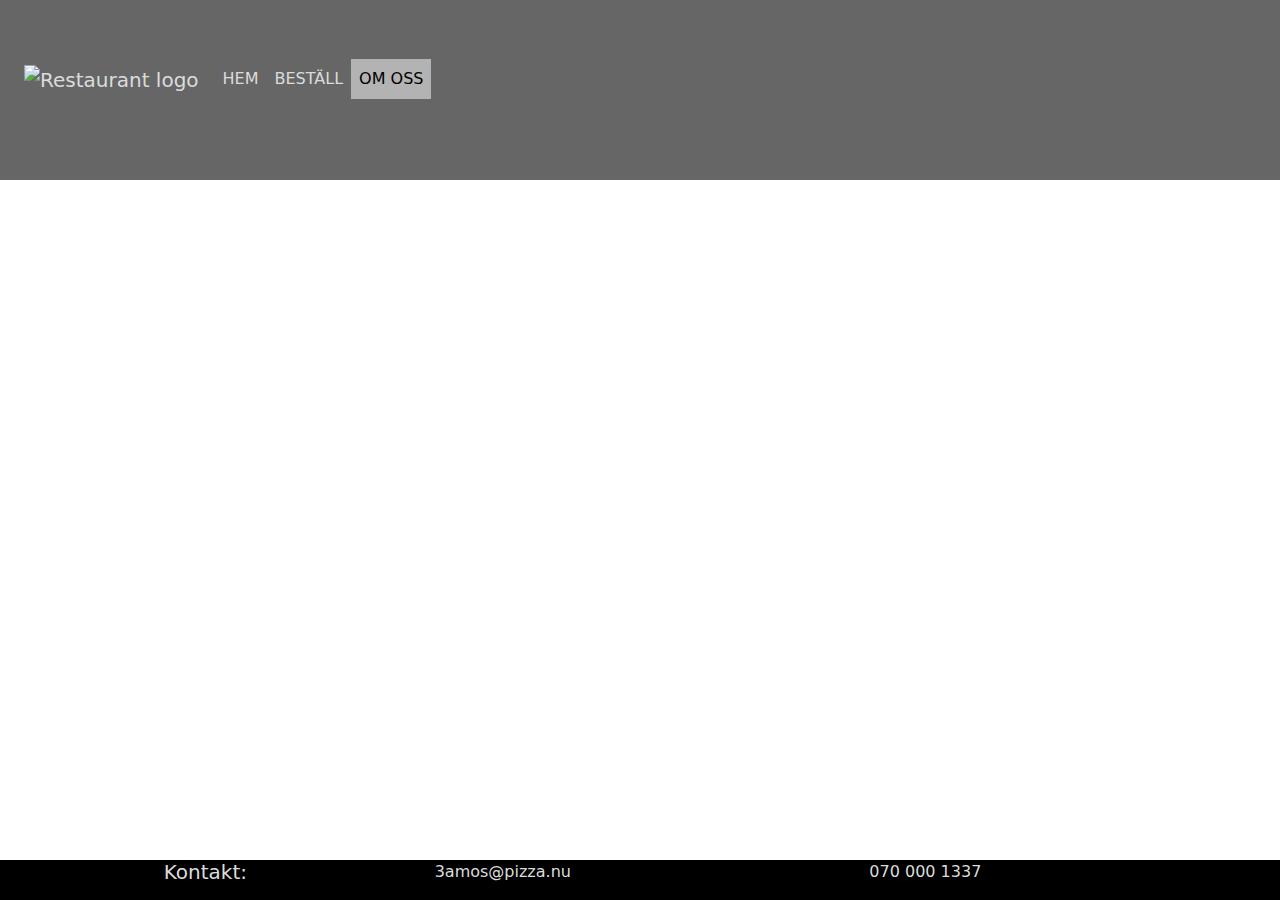
==== about.html @ 426e644a "." ====
<!DOCTYPE html>
<html lang="se">
  <head>
    <meta charset="UTF-8" />
    <meta name="viewport" content="width=device-width, initial-scale=1.0" />
    <title>3amos pizza</title>
    <link
      href="https://cdn.jsdelivr.net/npm/bootstrap@5.3.2/dist/css/bootstrap.min.css"
      rel="stylesheet"
    />
    <link rel="stylesheet" href="./styles/general.css"/>

    <link rel="stylesheet" href="./styles/home-page-style">
  </head>
  <body>

    <div class="container-fluid">
      <!--HEADER-->
    <header class="row nav-custom">
      <div class="col">
        <nav class="navbar navbar-expand-sm">
          <div class="container-fluid ">
            <button
              class="navbar-toggler"
              type="button"
              data-bs-toggle="collapse"
              data-bs-target="#navbarTogglerDemo03"
              aria-controls="navbarTogglerDemo03"
              aria-expanded="false"
              aria-label="Toggle navigation">
              <span class="navbar-toggler-icon"></span>
            </button>
            <a class="navbar-brand" href="./index.html"><img src="./media/logo-white-transparent.png" class="brand-img" width="120vh" alt="Restaurant logo"></a>
            <div class="collapse navbar-collapse" id="navbarTogglerDemo03">
              <ul class="navbar-nav me-auto mb-2 mb-lg-0">
                <li class="nav-item">
                  <a class="nav-link" aria-current="page" href="./index.html"
                    >HEM</a>
                </li>
                <li class="nav-item">
                  <a class="nav-link" href="./order.html">BESTÄLL</a>
                </li>
                <li class="nav-item">
                  <a class="nav-link active" href="./about.html">OM OSS</a>
                </li>
              </ul>
              </form>
            </div>
          </div>
        </nav>
      </div>
    </header>

    <!--Main content-->
    <section class="row">
      
    </section>

    <!-- footer -->
    <footer class="row fixed-bottom footer-custom">
        <div class="col">
            <h5 id="contact-footer-text">Kontakt: </h5>
        </div>
        <div class="col">
            <p>3amos@pizza.nu</p>
        </div>
        <div class="col">
            <p>070 000 1337</p>
        </div>
    </footer>
    </div>

    <script src="https://cdn.jsdelivr.net/npm/bootstrap@5.3.2/dist/js/bootstrap.bundle.min.js"></script>
  </body>
</html>
---- styles/general.css ----
body{
    background-image: url("../media/background-img.png");
    background-size: cover;
    
}

.navbar{
        
        padding-bottom: 30px;
        min-height: 20vh;
}

.nav-custom{
    background-color: rgba(0, 0, 0, .6);
}


.nav-link, .navbar-brand{
    color: gainsboro;
}

.nav-link:hover, .active {
    color: gainsboro;
    background-color: rgba(230,230,230, 0.6);
}

.navbar-brand:hover{
    color: gainsboro;
}

.navbar-toggler-icon {
  background-image: url("data:image/svg+xml,%3csvg xmlns='http://www.w3.org/2000/svg' viewBox='0 0 30 30'%3e%3cpath stroke='rgba%28, 280, 280, 280.55%29' stroke-linecap='round' stroke-miterlimit='10' stroke-width='2' d='M4 7h22M4 15h22M4 23h22'/%3e%3c/svg%3e");
}

.navbar-toggler {
    border: 2px rgba(0, 0, 0, 0);
}

.footer-custom{
    background-color: black;
    color: gainsboro;
}

#contact-footer-text{
    text-align: center;
}

.band-img{
    width: 50px;
}
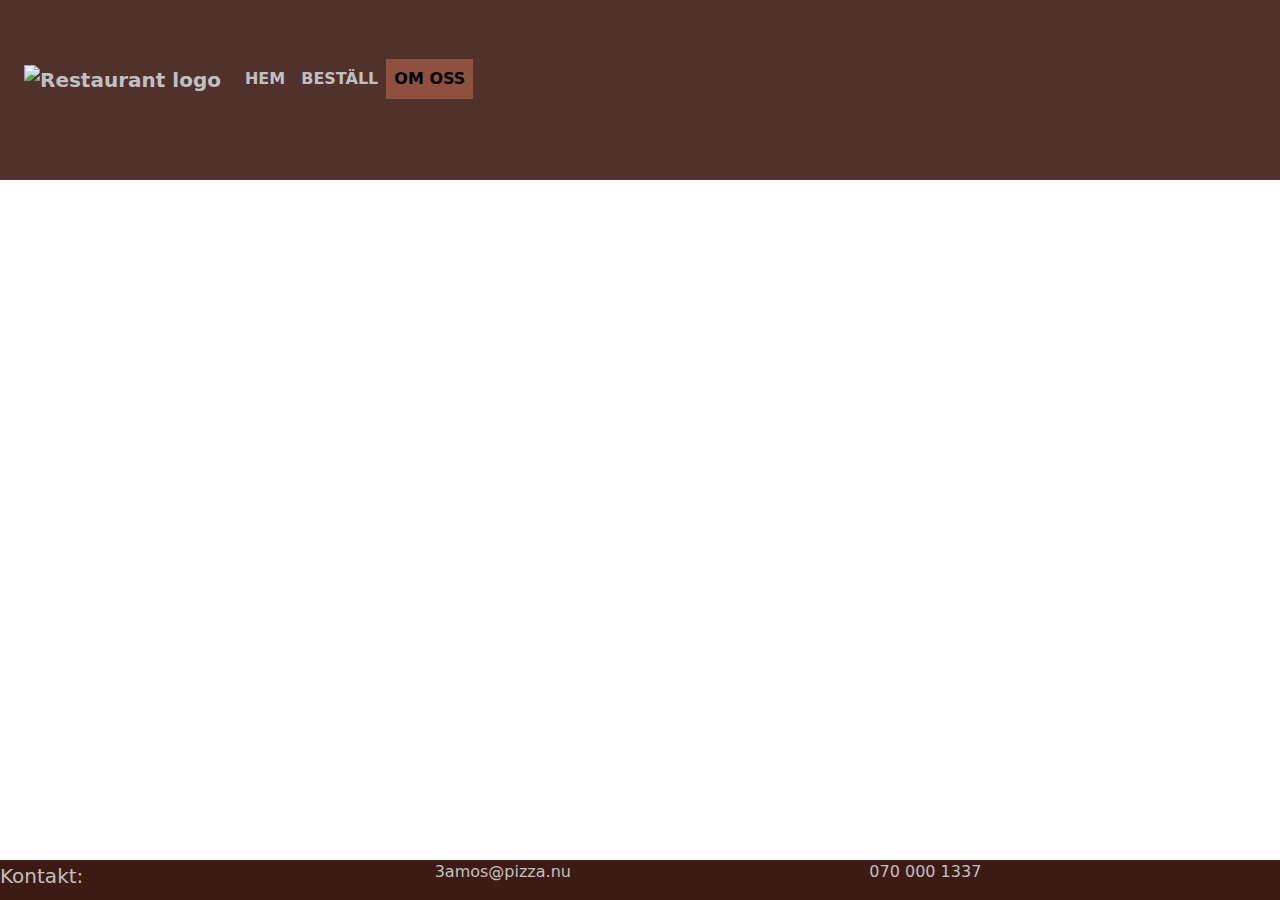
==== commit 94886466: "." ====
--- a/about.html
+++ b/about.html
@@ -10,7 +10,6 @@
     />
     <link rel="stylesheet" href="./styles/general.css"/>
 
-    <link rel="stylesheet" href="./styles/home-page-style">
   </head>
   <body>
 
@@ -53,7 +52,11 @@
 
     <!--Main content-->
     <section class="row">
-      
+
+       <div class="col">
+        <div class="mapouter"><div class="gmap_canvas"><iframe width="300" height="300" id="gmap_canvas" src="https://maps.google.com/maps?q=Ebbe%20Lieberathsgatan%2018C,%20412%2065%20G%C3%B6teborg&t=&z=13&ie=UTF8&iwloc=&output=embed" frameborder="0" scrolling="no" marginheight="0" marginwidth="0"></iframe><a href="https://123movies-to.org"></a><br><style>.mapouter{position:relative;text-align:right;height:300px;width:300px;}</style><a href="https://www.embedgooglemap.net">embed google map</a><style>.gmap_canvas {overflow:hidden;background:none!important;height:300px;width:300px;}</style></div></div>
+       </div>
+
     </section>
 
     <!-- footer -->
--- a/styles/general.css
+++ b/styles/general.css
@@ -13,21 +13,23 @@
 }
 
 .nav-custom{
-    background-color: rgba(0, 0, 0, .6);
+    background-color: rgba(61, 27, 20, .9);
 }
 
 
 .nav-link, .navbar-brand{
-    color: gainsboro;
+    color: silver;
+    font-weight: bold;
 }
 
 .nav-link:hover, .active {
-    color: gainsboro;
-    background-color: rgba(230,230,230, 0.6);
+    color: white;
+    font-weight: 900;
+    background-color: rgba(185, 104, 75, 0.6);
 }
 
 .navbar-brand:hover{
-    color: gainsboro;
+    color: silver;
 }
 
 .navbar-toggler-icon {
@@ -35,16 +37,18 @@
 }
 
 .navbar-toggler {
-    border: 2px rgba(0, 0, 0, 0);
+    border: 2px rgb(81, 43, 25);
 }
 
 .footer-custom{
-    background-color: black;
-    color: gainsboro;
+    background-color: rgba(61, 27, 20);
+    color: silver;
+    align-items: center;
 }
 
-#contact-footer-text{
+.contact-footer-text{
     text-align: center;
+    
 }
 
 .band-img{
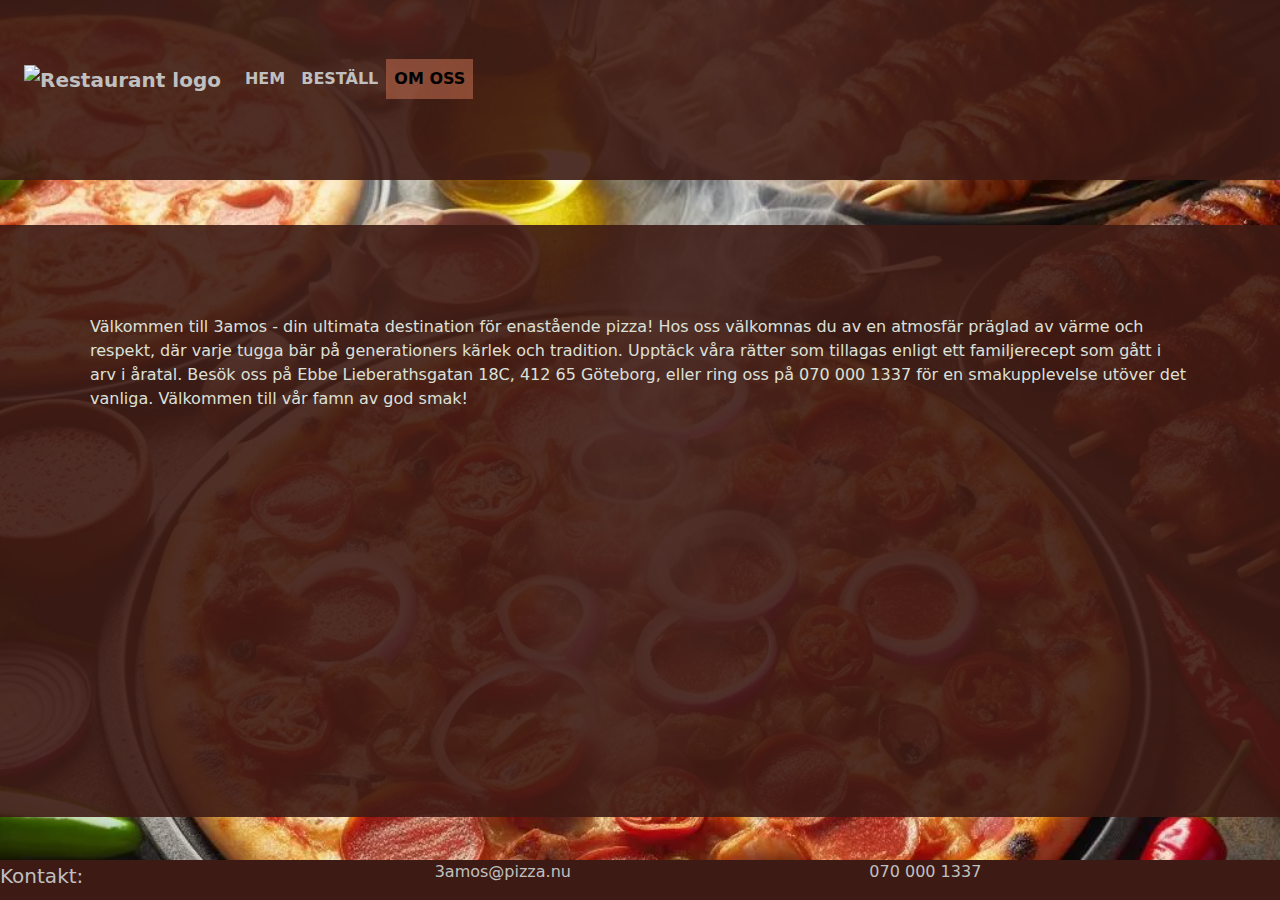
==== commit 2da0f4b8: "." ====
--- a/about.html
+++ b/about.html
@@ -53,8 +53,9 @@
     <!--Main content-->
     <section class="row">
 
-       <div class="col">
-        <div class="mapouter"><div class="gmap_canvas"><iframe width="300" height="300" id="gmap_canvas" src="https://maps.google.com/maps?q=Ebbe%20Lieberathsgatan%2018C,%20412%2065%20G%C3%B6teborg&t=&z=13&ie=UTF8&iwloc=&output=embed" frameborder="0" scrolling="no" marginheight="0" marginwidth="0"></iframe><a href="https://123movies-to.org"></a><br><style>.mapouter{position:relative;text-align:right;height:300px;width:300px;}</style><a href="https://www.embedgooglemap.net">embed google map</a><style>.gmap_canvas {overflow:hidden;background:none!important;height:300px;width:300px;}</style></div></div>
+       <div class="col content">
+        <p>Välkommen till 3amos - din ultimata destination för enastående pizza! Hos oss välkomnas du av en atmosfär präglad av värme och respekt, där varje tugga bär på generationers kärlek och tradition. Upptäck våra rätter som tillagas enligt ett familjerecept som gått i arv i åratal. Besök oss på Ebbe Lieberathsgatan 18C, 412 65 Göteborg, eller ring oss på 070 000 1337 för en smakupplevelse utöver det vanliga. Välkommen till vår famn av god smak!</p>
+        <div class="mapouter"><div class="gmap_canvas"><iframe width="300" height="300" id="gmap_canvas" src="https://maps.google.com/maps?q=Ebbe%20Lieberathsgatan%2018C,%20412%2065%20G%C3%B6teborg&t=&z=13&ie=UTF8&iwloc=&output=embed" frameborder="0" scrolling="no" marginheight="0" marginwidth="0"></iframe><br><style>.mapouter{position:relative;text-align:right;height:300px;width:300px;}</style><a href="https://www.embedgooglemap.net">embed google map</a><style>.gmap_canvas {overflow:hidden;background:none!important;height:300px;width:300px;}</style></div></div>
        </div>
 
     </section>
--- a/styles/general.css
+++ b/styles/general.css
@@ -1,7 +1,7 @@
 
 
 body{
-    background-image: url("../media/background-img.png");
+    background-image: url("../media/pizza-close-up-side.webp");
     background-size: cover;
     
 }
@@ -37,7 +37,7 @@
 }
 
 .navbar-toggler {
-    border: 2px rgb(81, 43, 25);
+    border: 2px rgb(61, 27, 20);
 }
 
 .footer-custom{
@@ -53,4 +53,12 @@
 
 .band-img{
     width: 50px;
+}
+
+.content {
+    background-color: rgba(61, 27, 20, .9);
+    margin-top: 5vh;
+    padding: 10vh;
+    color: rgba(220, 224, 217);
+    
 }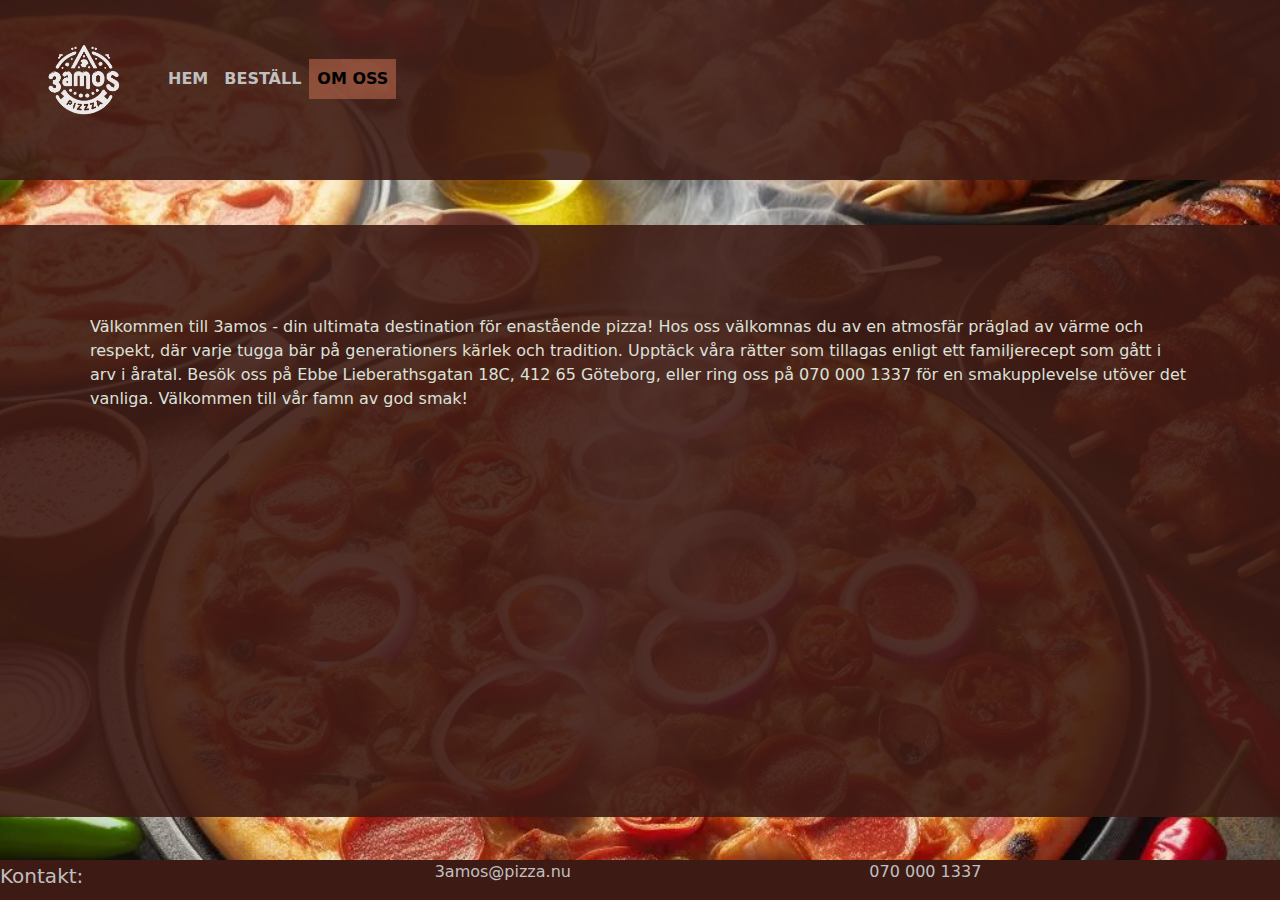
==== commit 75c4cf8c: "." ====
--- a/about.html
+++ b/about.html
@@ -29,7 +29,7 @@
               aria-label="Toggle navigation">
               <span class="navbar-toggler-icon"></span>
             </button>
-            <a class="navbar-brand" href="./index.html"><img src="./media/logo-white-transparent.png" class="brand-img" width="120vh" alt="Restaurant logo"></a>
+            <a class="navbar-brand" href="./index.html"><img src="./media/logo-white-transparent.webp" class="brand-img" width="120vh" alt="Restaurant logo"></a>
             <div class="collapse navbar-collapse" id="navbarTogglerDemo03">
               <ul class="navbar-nav me-auto mb-2 mb-lg-0">
                 <li class="nav-item">
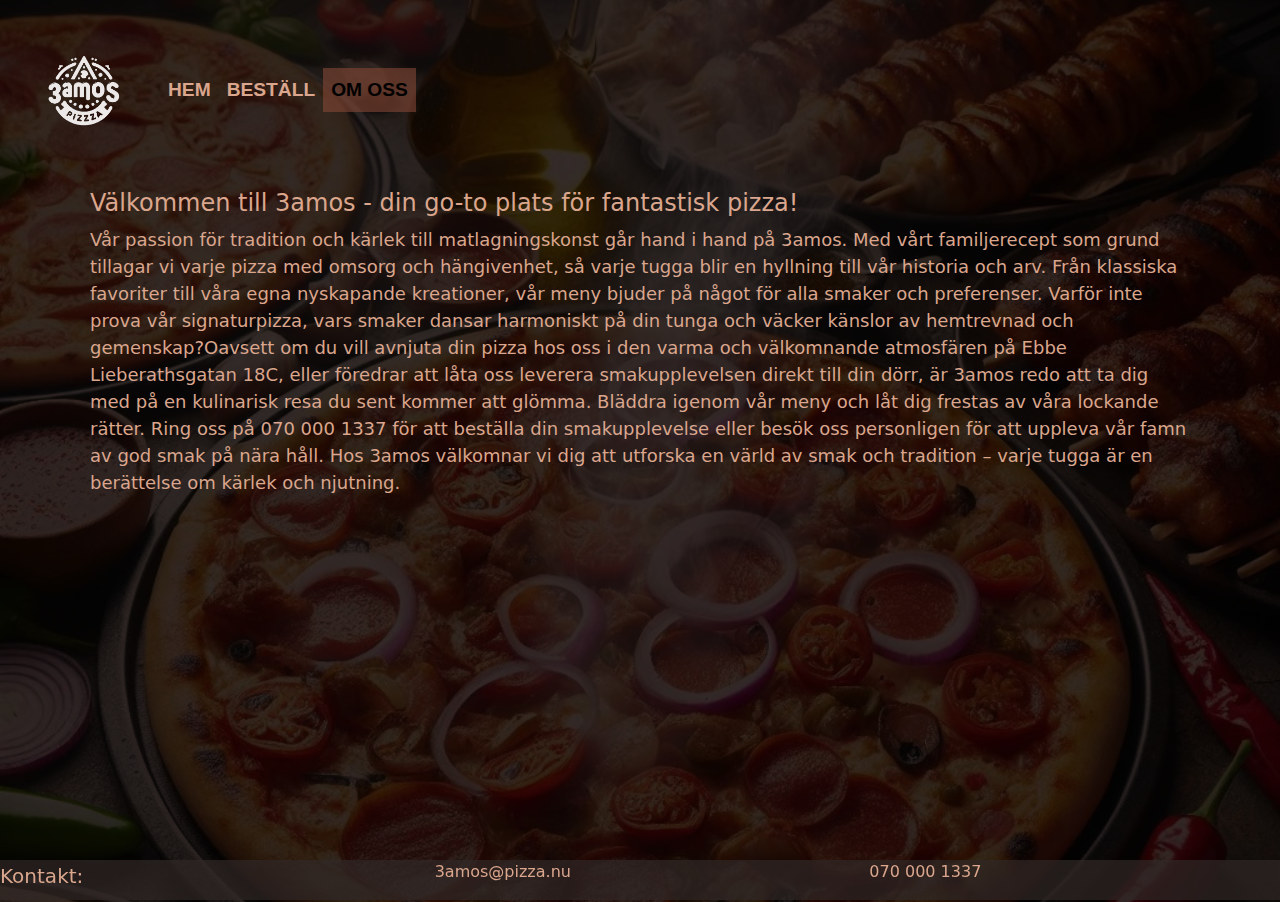
==== commit 48db8bb1: "." ====
--- a/about.html
+++ b/about.html
@@ -9,6 +9,7 @@
       rel="stylesheet"
     />
     <link rel="stylesheet" href="./styles/general.css"/>
+    <link rel="stylesheet" href="./styles/about-page-styles.css">
 
   </head>
   <body>
@@ -54,8 +55,18 @@
     <section class="row">
 
        <div class="col content">
-        <p>Välkommen till 3amos - din ultimata destination för enastående pizza! Hos oss välkomnas du av en atmosfär präglad av värme och respekt, där varje tugga bär på generationers kärlek och tradition. Upptäck våra rätter som tillagas enligt ett familjerecept som gått i arv i åratal. Besök oss på Ebbe Lieberathsgatan 18C, 412 65 Göteborg, eller ring oss på 070 000 1337 för en smakupplevelse utöver det vanliga. Välkommen till vår famn av god smak!</p>
-        <div class="mapouter"><div class="gmap_canvas"><iframe width="300" height="300" id="gmap_canvas" src="https://maps.google.com/maps?q=Ebbe%20Lieberathsgatan%2018C,%20412%2065%20G%C3%B6teborg&t=&z=13&ie=UTF8&iwloc=&output=embed" frameborder="0" scrolling="no" marginheight="0" marginwidth="0"></iframe><br><style>.mapouter{position:relative;text-align:right;height:300px;width:300px;}</style><a href="https://www.embedgooglemap.net">embed google map</a><style>.gmap_canvas {overflow:hidden;background:none!important;height:300px;width:300px;}</style></div></div>
+        <h4>Välkommen till 3amos - din go-to plats för fantastisk pizza!</h4>
+        <p>Vår passion för tradition och kärlek till matlagningskonst går hand i hand på 3amos. 
+          Med vårt familjerecept som grund tillagar vi varje pizza med omsorg och hängivenhet, så varje tugga blir en hyllning till vår historia och arv. 
+          Från klassiska favoriter till våra egna nyskapande kreationer, vår meny bjuder på något för alla smaker och preferenser.
+          Varför inte prova vår signaturpizza, vars smaker dansar harmoniskt på din tunga och väcker känslor av hemtrevnad och gemenskap?Oavsett om du vill avnjuta din pizza hos oss i den varma och välkomnande atmosfären på Ebbe Lieberathsgatan 18C, eller föredrar att låta oss leverera smakupplevelsen direkt till din dörr, är 3amos redo att ta dig med på en kulinarisk resa du sent kommer att glömma.
+          Bläddra igenom vår meny och låt dig frestas av våra lockande rätter. 
+          Ring oss på 070 000 1337 för att beställa din smakupplevelse eller besök oss personligen för att uppleva vår famn av god smak på nära håll. 
+          Hos 3amos välkomnar vi dig att utforska en värld av smak och tradition – varje tugga är en berättelse om kärlek och njutning.</p>
+        
+          <div class="map-container">
+            <div class="mapouter"><div class="gmap_canvas"><iframe width="300" height="300" id="gmap_canvas" src="https://maps.google.com/maps?q=Ebbe%20Lieberathsgatan%2018C,%20412%2065%20G%C3%B6teborg&t=&z=13&ie=UTF8&iwloc=&output=embed" frameborder="0" scrolling="no" marginheight="0" marginwidth="0"></iframe><br><style>.mapouter{position:relative;text-align:right;height:300px;width:300px;}</style><a href="https://www.embedgooglemap.net">embed google map</a><style>.gmap_canvas {overflow:hidden;background:none!important;height:300px;width:300px;}</style></div></div>
+          </div>
        </div>
 
     </section>
--- a/styles/general.css
+++ b/styles/general.css
@@ -1,39 +1,46 @@
+body{
+    background-color: rgba(49, 40, 39, .99);
+    background-image: url("../media/pizza-close-up-side.webp");
+    background-blend-mode: multiply;
+    background-size: 100%;
+}
 
-
-body{
-    background-image: url("../media/pizza-close-up-side.webp");
-    background-size: cover;
-    
+img{
+    aspect-ratio: auto 1 / 1;
 }
 
 .navbar{
-        
-        padding-bottom: 30px;
         min-height: 20vh;
 }
 
-.nav-custom{
-    background-color: rgba(61, 27, 20, .9);
+.navbar, .btn{
+    font-family: 'Trebuchet MS', 'Lucida Sans Unicode', 'Lucida Grande', 'Lucida Sans', Arial, sans-serif;
+    font-size: larger;
+    font-weight: bolder;
 }
 
-
 .nav-link, .navbar-brand{
-    color: silver;
+    color: rgb(218, 166, 141);
     font-weight: bold;
 }
 
 .nav-link:hover, .active {
     color: white;
     font-weight: 900;
-    background-color: rgba(185, 104, 75, 0.6);
+    background-color: rgba(132, 72, 54, 0.6);
 }
 
 .navbar-brand:hover{
     color: silver;
 }
 
+.content {
+    font-weight: 200;
+    font-size: large;
+}
+
 .navbar-toggler-icon {
-  background-image: url("data:image/svg+xml,%3csvg xmlns='http://www.w3.org/2000/svg' viewBox='0 0 30 30'%3e%3cpath stroke='rgba%28, 280, 280, 280.55%29' stroke-linecap='round' stroke-miterlimit='10' stroke-width='2' d='M4 7h22M4 15h22M4 23h22'/%3e%3c/svg%3e");
+  background-image: url("data:image/svg+xml,%3csvg xmlns='http://www.w3.org/2000/svg' viewBox='0 0 30 30'%3e%3cpath stroke='rgba%28, 218, 166, 144.55%29' stroke-linecap='round' stroke-miterlimit='10' stroke-width='2' d='M4 7h22M4 15h22M4 23h22'/%3e%3c/svg%3e");
 }
 
 .navbar-toggler {
@@ -41,8 +48,8 @@
 }
 
 .footer-custom{
-    background-color: rgba(61, 27, 20);
-    color: silver;
+    background-color: rgba(49, 40, 39, .7);
+    color: rgba(218, 166, 141);
     align-items: center;
 }
 
@@ -51,14 +58,11 @@
     
 }
 
-.band-img{
-    width: 50px;
-}
+
 
 .content {
-    background-color: rgba(61, 27, 20, .9);
-    margin-top: 5vh;
     padding: 10vh;
-    color: rgba(220, 224, 217);
+    padding-top: 1vh;
+    color: rgba(218, 166, 141);
     
 }--- a/styles/about-page-styles.css
+++ b/styles/about-page-styles.css
@@ -0,0 +1,5 @@
+.map-container{
+    display: flex;
+    justify-content: center;
+    width: auto;
+}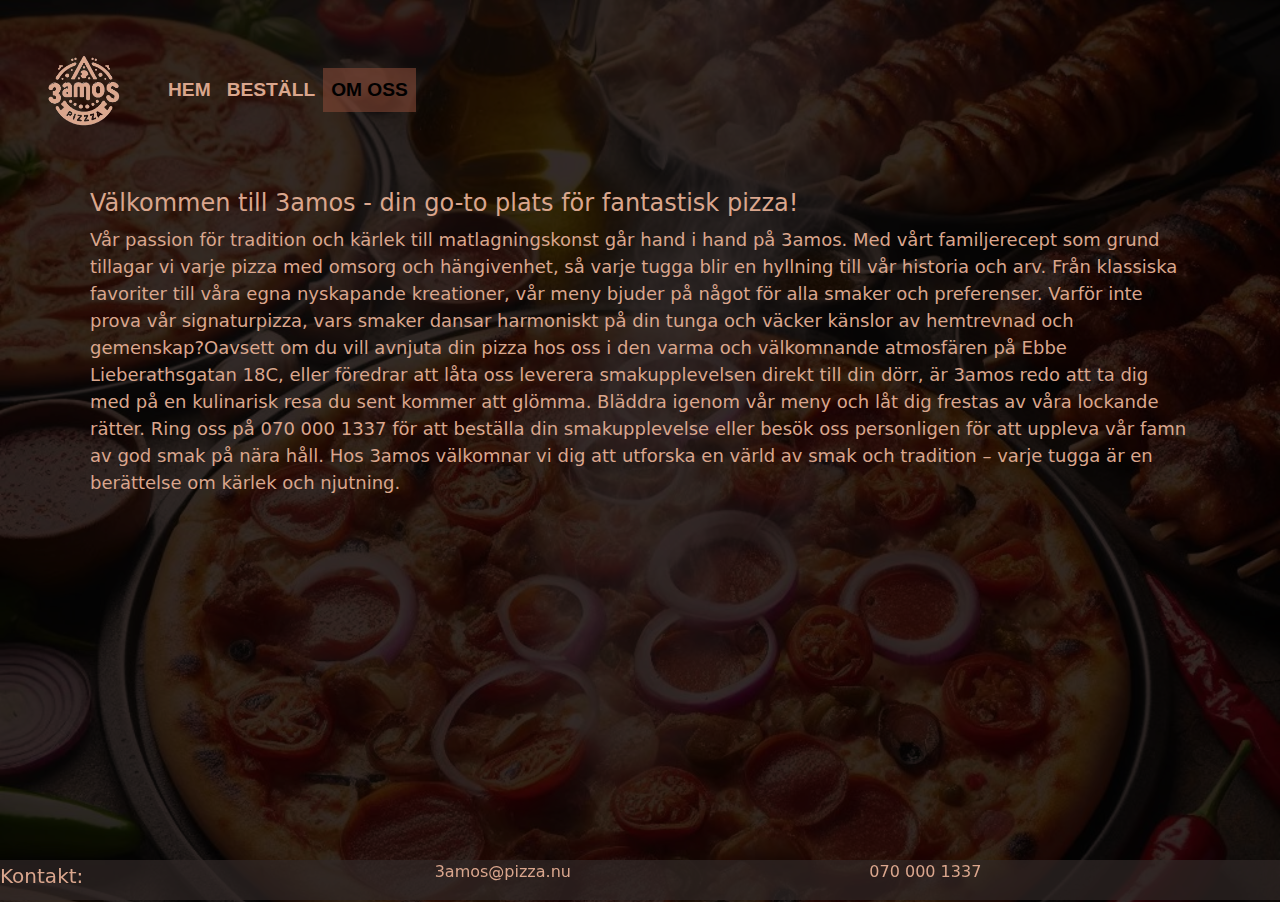
==== commit a121cb92: "." ====
--- a/about.html
+++ b/about.html
@@ -30,7 +30,7 @@
               aria-label="Toggle navigation">
               <span class="navbar-toggler-icon"></span>
             </button>
-            <a class="navbar-brand" href="./index.html"><img src="./media/logo-white-transparent.webp" class="brand-img" width="120vh" alt="Restaurant logo"></a>
+            <a class="navbar-brand" href="./index.html"><img src="./media/logo-colored-transparent.webp" class="brand-img" width="120vh" alt="Restaurant logo"></a>
             <div class="collapse navbar-collapse" id="navbarTogglerDemo03">
               <ul class="navbar-nav me-auto mb-2 mb-lg-0">
                 <li class="nav-item">
